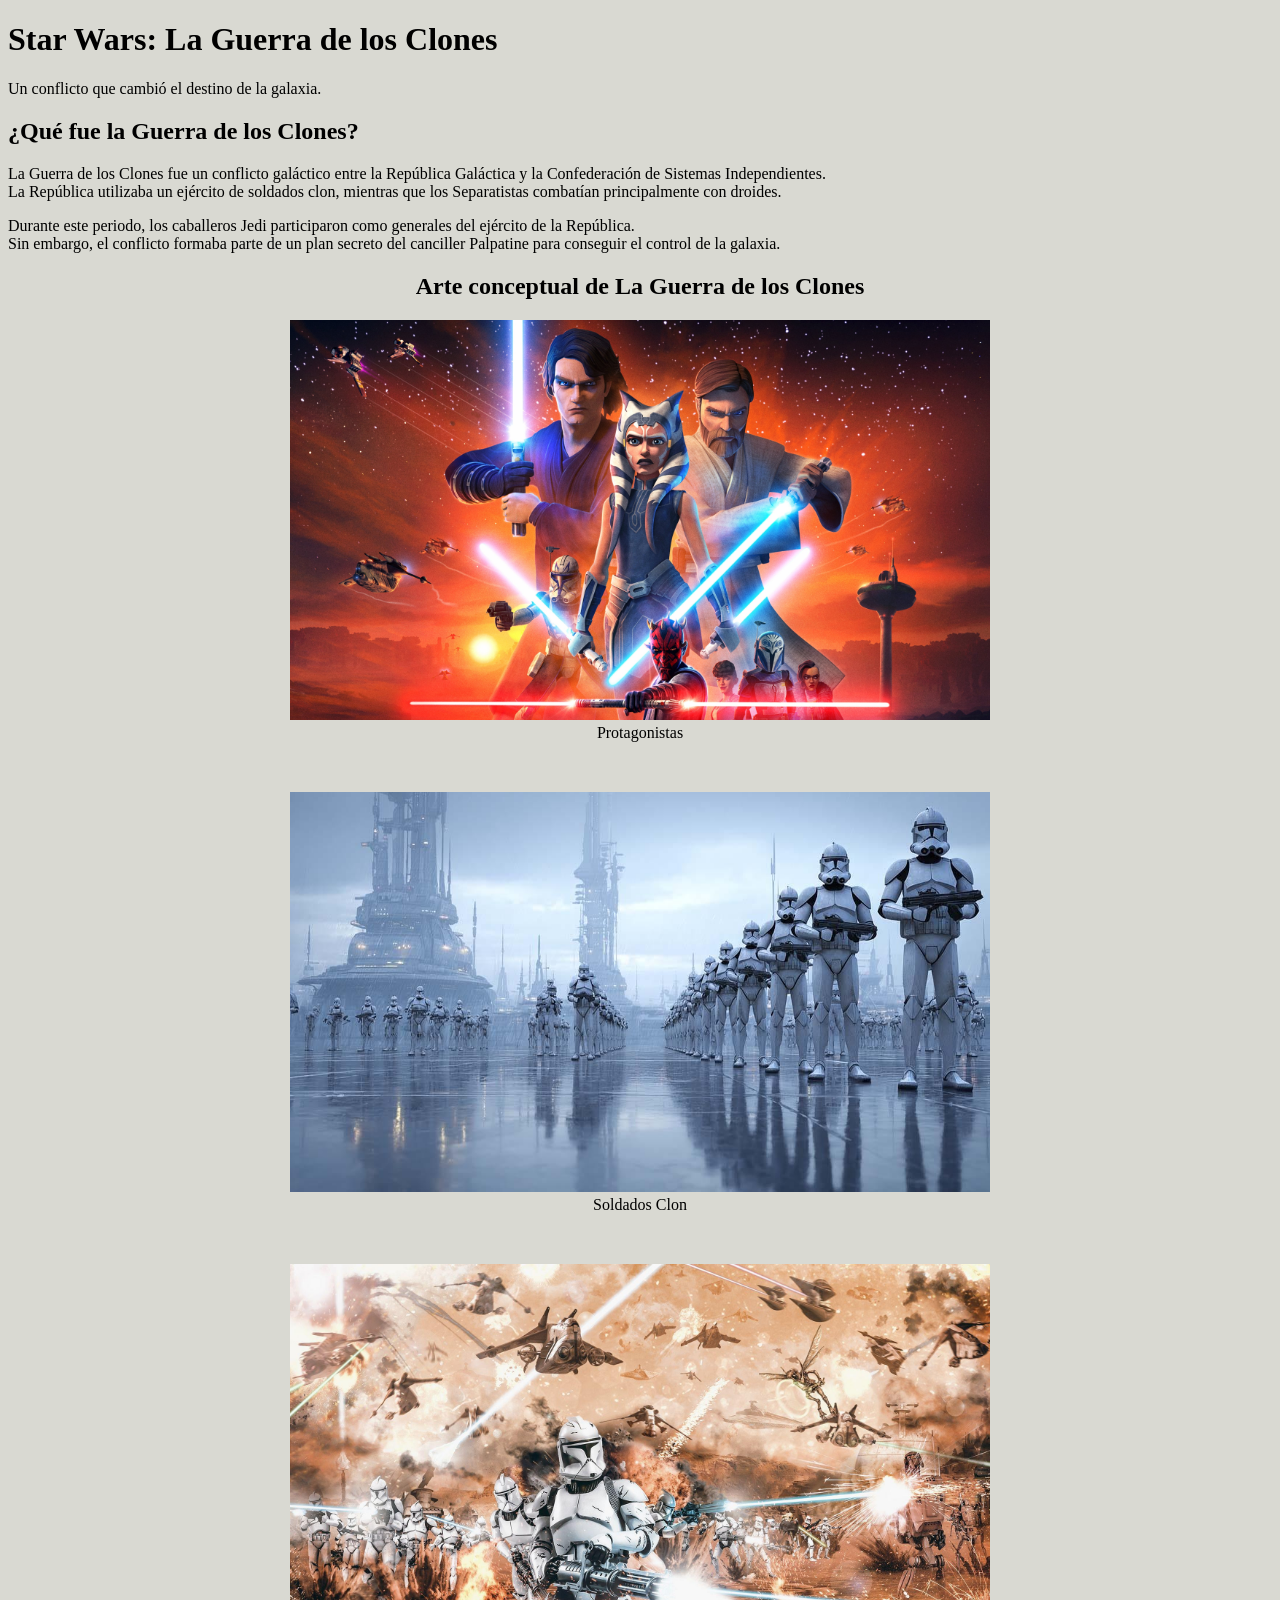
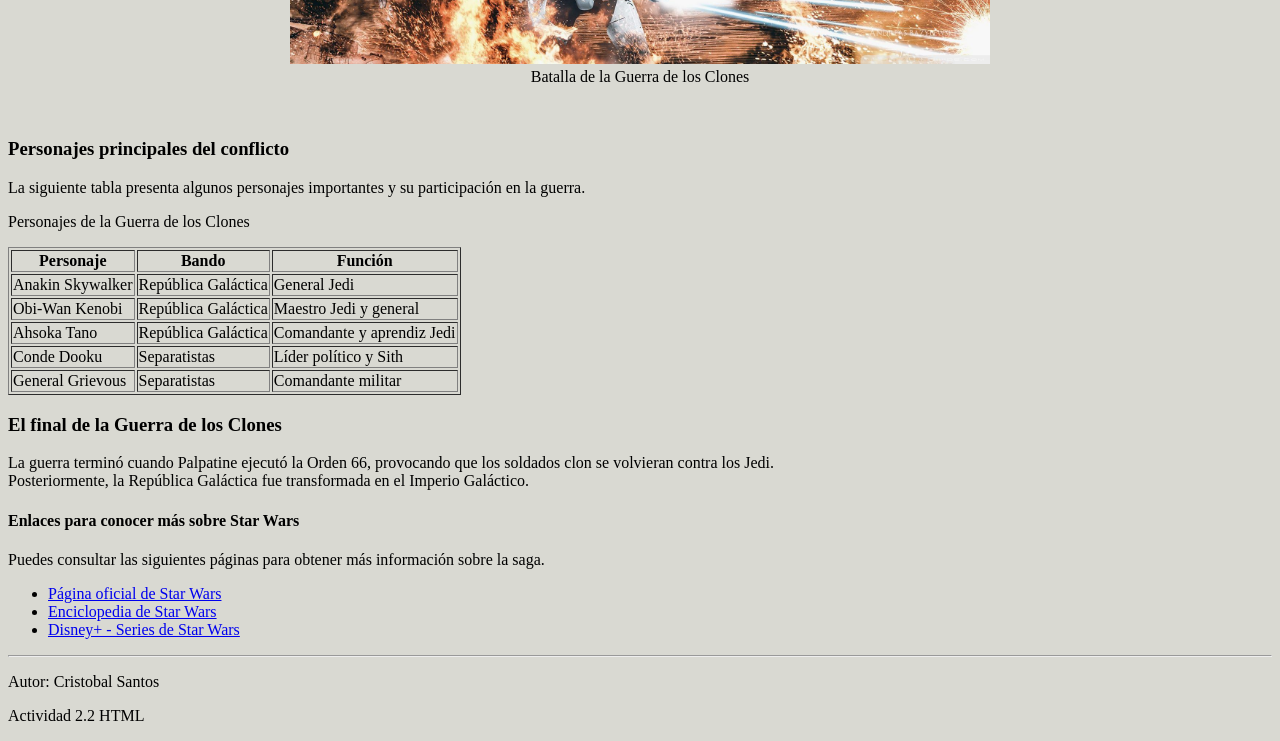
==== Tasca_2_2_Cristobal_Santos/Tasca2.2html_Cristobal_Santos.html @ 97588ade "Add files via upload" ====
<!DOCTYPE html>
<html lang="es">

<head>
    <!-- Codificación de caracteres -->

    <meta charset="UTF-8">
    <meta name="viewport" content="width=device-width, initial-scale=1.0">
    <title>Star Wars: La Guerra de los Clones</title>

    <!-- Metadatos para los motores de búsqueda -->

    <meta name="description" content="Información sobre la Guerra de los Clones de Star Wars, sus personajes, ejércitos y acontecimientos principales.">
    <meta name="keywords" content="Star Wars, Guerra de los Clones, Jedi, República Galáctica, Separatistas, Anakin Skywalker, Obi-Wan Kenobi">
    <meta name="author" content="Cristobal Santos">
</head>

<body bgcolor="#D9D9D2">

    <!-- Encabezado principal de la página -->

    <h1>Star Wars: La Guerra de los Clones</h1>

    <!-- Descripción y contenido -->

    <p>Un conflicto que cambió el destino de la galaxia.</p>
    <h2>¿Qué fue la Guerra de los Clones?</h2>
    <p>
        La Guerra de los Clones fue un conflicto galáctico
        entre la República Galáctica y la Confederación de
        Sistemas Independientes.<br> La República utilizaba
        un ejército de soldados clon, mientras que los
        Separatistas combatían principalmente con droides.
    </p>
    <p>
        Durante este periodo, los caballeros Jedi
        participaron como generales del ejército de
        la República.<br> Sin embargo, el conflicto formaba
        parte de un plan secreto del canciller Palpatine
        para conseguir el control de la galaxia.
    </p>
<center>
    <h2>Arte conceptual de La Guerra de los Clones</h2>
</center>

    <!-- Sección de imágenes -->

	<center>
	<figure>
    <img src="protagonistas.jpg" alt="Protagonistas" width="700" height="400">
    <figcaption>Protagonistas</figcaption>
	</figure>
	</center>
	<br>
	<center>
	<figure>
    <img src="soldados_clon.jpeg" alt="Soldados clon" width="700" height="400">
    <figcaption>Soldados Clon</figcaption>
	</figure>
	</center>
	<br>
	<center>
	<figure>
    <img src="batalla.jpeg" alt="Batalla de la Guerra de los Clones" width="700" height="400">
    <figcaption>Batalla de la Guerra de los Clones</figcaption>
	</figure>
	</center>
	<br>

    <h3>Personajes principales del conflicto</h3>
    <p>
        La siguiente tabla presenta algunos personajes
        importantes y su participación en la guerra.
    </p>

    <!-- Tabla de contenido con personajes -->

    <table border="1">
<p>Personajes de la Guerra de los Clones</p>
        <tr>
            <th>Personaje</th>
            <th>Bando</th>
            <th>Función</th>
        </tr>
        <tr>
            <td>Anakin Skywalker</td>
            <td>República Galáctica</td>
            <td>General Jedi</td>
        </tr>
        <tr>
            <td>Obi-Wan Kenobi</td>
            <td>República Galáctica</td>
            <td>Maestro Jedi y general</td>
        </tr>
        <tr>
            <td>Ahsoka Tano</td>
            <td>República Galáctica</td>
            <td>Comandante y aprendiz Jedi</td>
        </tr>
        <tr>
            <td>Conde Dooku</td>
            <td>Separatistas</td>
            <td>Líder político y Sith</td>
        </tr>
        <tr>
            <td>General Grievous</td>
            <td>Separatistas</td>
            <td>Comandante militar</td>
        </tr>
    </table>


    <h3>El final de la Guerra de los Clones</h3>
    <p>
        La guerra terminó cuando Palpatine ejecutó
        la Orden 66, provocando que los soldados clon
        se volvieran contra los Jedi.<br> Posteriormente,
        la República Galáctica fue transformada
        en el Imperio Galáctico.
    </p>

    <!-- Lista de enlaces externos -->

    <h4>Enlaces para conocer más sobre Star Wars</h4>

    <p>
        Puedes consultar las siguientes páginas para obtener más información sobre la saga.
    </p>

    <ul>
        <li>
            <a href="https://www.starwars.com/">Página oficial de Star Wars</a>
        </li>

        <li>
            <a href="https://starwars.fandom.com/es/wiki/Portada">Enciclopedia de Star Wars </a>
        </li>
        <li>
            <a href="https://www.disneyplus.com/">Disney+ - Series de Star Wars</a>
        </li>
    </ul>

    <hr>

    <!-- Información del autor -->

    <p>Autor: Cristobal Santos</p>
    <p>Actividad 2.2 HTML</p>

</body>
</html>
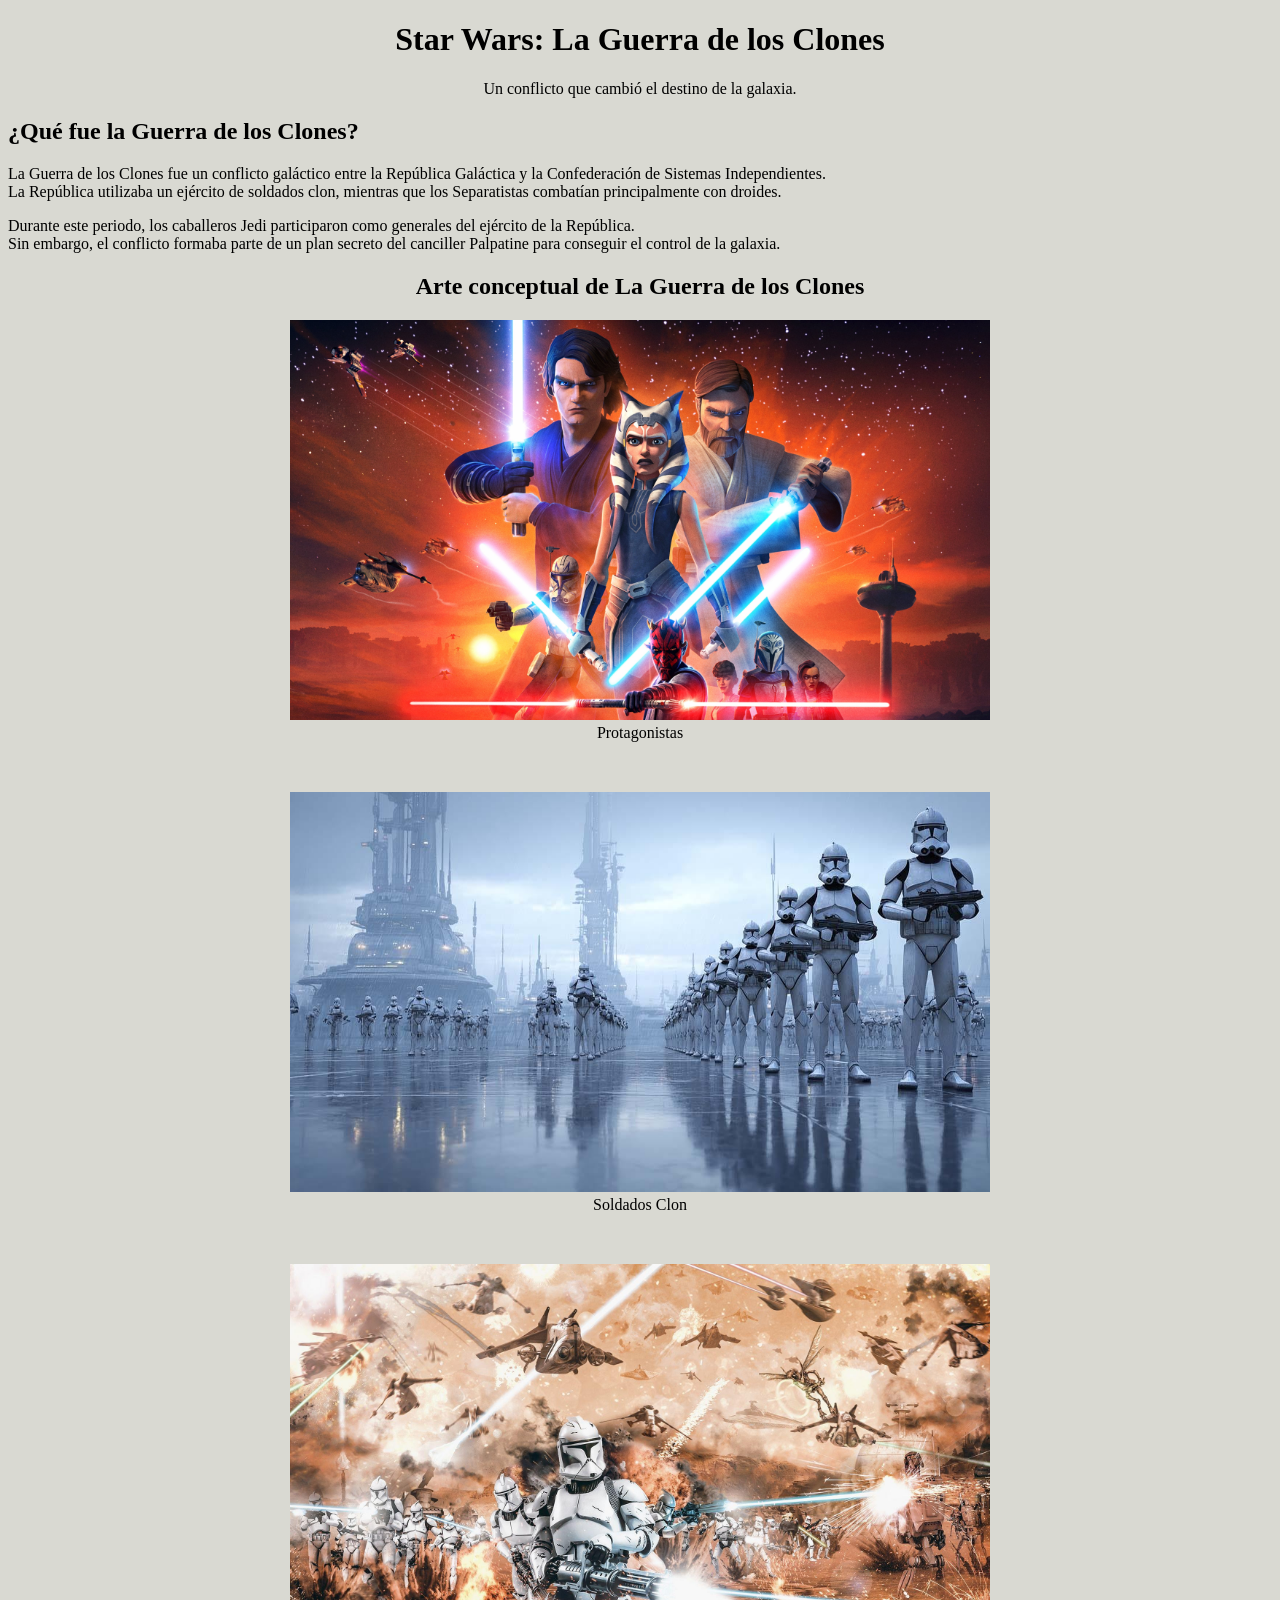
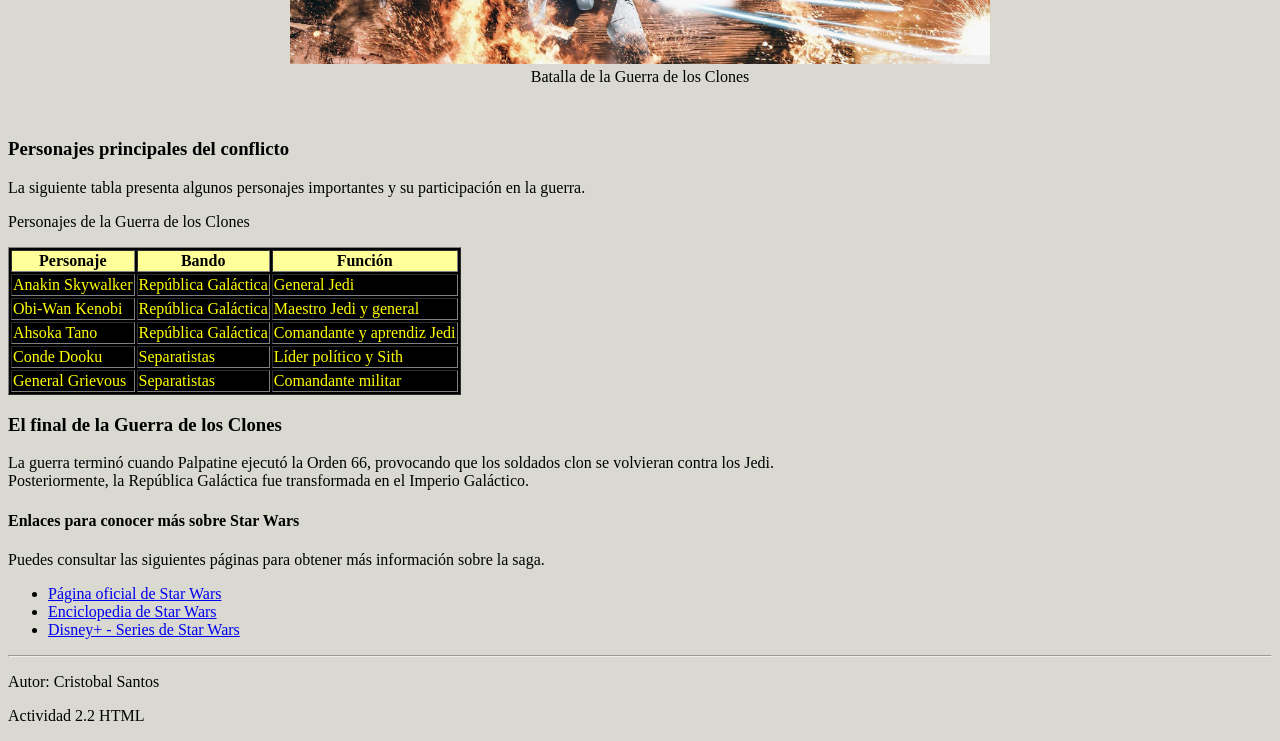
==== commit 97bf3567: "Add files via upload" ====
--- a/Tasca_2_2_Cristobal_Santos/Tasca2.2html_Cristobal_Santos.html
+++ b/Tasca_2_2_Cristobal_Santos/Tasca2.2html_Cristobal_Santos.html
@@ -19,11 +19,16 @@
 
     <!-- Encabezado principal de la página -->
 
+    <center>
     <h1>Star Wars: La Guerra de los Clones</h1>
+    </center>
 
     <!-- Descripción y contenido -->
 
+    <center>
     <p>Un conflicto que cambió el destino de la galaxia.</p>
+    </center>
+
     <h2>¿Qué fue la Guerra de los Clones?</h2>
     <p>
         La Guerra de los Clones fue un conflicto galáctico
@@ -47,21 +52,21 @@
 
 	<center>
 	<figure>
-    <img src="protagonistas.jpg" alt="Protagonistas" width="700" height="400">
+    <img src="imagenes/protagonistas.jpg" alt="Protagonistas" width="700" height="400">
     <figcaption>Protagonistas</figcaption>
 	</figure>
 	</center>
 	<br>
 	<center>
 	<figure>
-    <img src="soldados_clon.jpeg" alt="Soldados clon" width="700" height="400">
+    <img src="imagenes/soldados_clon.jpeg" alt="Soldados clon" width="700" height="400">
     <figcaption>Soldados Clon</figcaption>
 	</figure>
 	</center>
 	<br>
 	<center>
 	<figure>
-    <img src="batalla.jpeg" alt="Batalla de la Guerra de los Clones" width="700" height="400">
+    <img src="imagenes/batalla.jpeg" alt="Batalla de la Guerra de los Clones" width="700" height="400">
     <figcaption>Batalla de la Guerra de los Clones</figcaption>
 	</figure>
 	</center>
@@ -75,9 +80,9 @@
 
     <!-- Tabla de contenido con personajes -->
 
-    <table border="1">
+    <table border="1" bgcolor="000000" style="color:yellow;">
 <p>Personajes de la Guerra de los Clones</p>
-        <tr>
+        <tr bgcolor="FFFF99" style="color:black;">
             <th>Personaje</th>
             <th>Bando</th>
             <th>Función</th>
